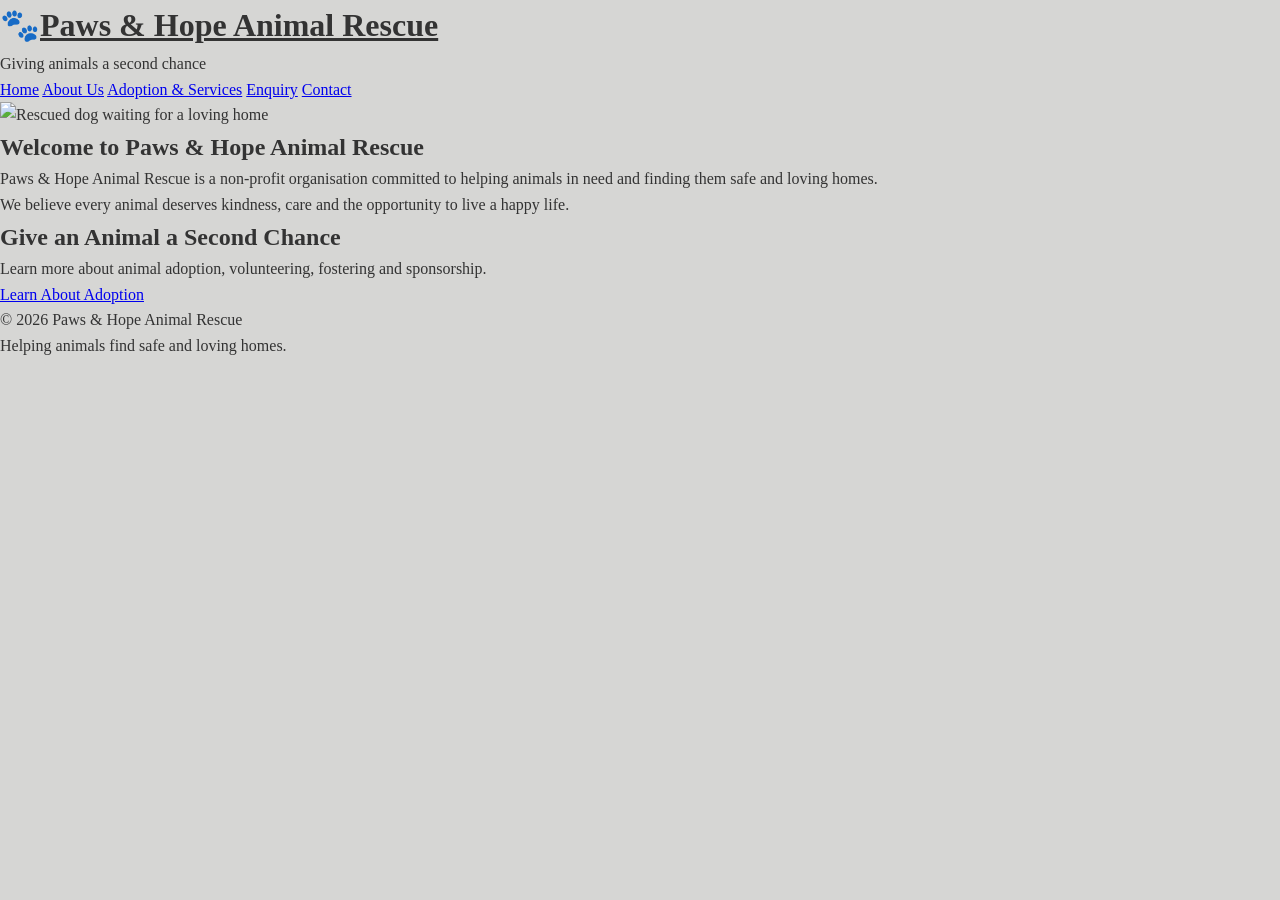
==== index.html @ 7e54c843 "Add files via upload added css styling" ====
<!DOCTYPE html>
<html lang="en">
<head>
    <!-- Page information and responsive settings -->
    <meta charset="UTF-8">
    <meta name="viewport" content="width=device-width, initial-scale=1.0">

     <!-- External CSS stylesheet -->
    <link rel="stylesheet" href="style.css">

    <title>Document</title>
</head>
<body>
    <!--Website header-->
    <header>
    <h1>🐾<u>Paws & Hope Animal Rescue</u></h1>
    <p>Giving animals a second chance</p>
</header>

      <!--Main website navigation-->   
<nav>
    <a href="index.html">Home</a>
    <a href="about.html">About Us</a>
    <a href="services.html">Adoption & Services</a>
    <a href="enquiry.html">Enquiry</a>
    <a href="contact.html">Contact</a>
    
</nav>
      
      <!--Main content of the home page-->
<main>
    <img src="images/rescue-dog.jpg" alt="Rescued dog waiting for a loving home">


           <!--Welcome section--> 
    <section>
        <h2>Welcome to Paws & Hope Animal Rescue</h2>

        <p>
            Paws & Hope Animal Rescue is a non-profit organisation
            committed to helping animals in need and finding them
            safe and loving homes.
        </p>

        <p>
            We believe every animal deserves kindness, care and
            the opportunity to live a happy life.
        </p>
    </section>
            
           <!--Introduction to adoption and other services--> 
    <section>
        <h2>Give an Animal a Second Chance</h2>

        <p>
            Learn more about animal adoption, volunteering,
            fostering and sponsorship.
        </p>

             <!--Link to the services page-->
        <a href="services.html">Learn About Adoption</a>
    </section>

</main>

       <!--Website footer-->
<footer>
    <p>&copy; 2026 Paws & Hope Animal Rescue</p>
    <p>Helping animals find safe and loving homes.</p>
</footer>

    

</body>
</html>
---- style.css ----
/*
css styling for my website */


/* 
   css reset
   removes default spacing from all elements*/

* {
    margin: 0;
    padding: 0;
    box-sizing: border-box;
}


/*
   2. base styles
   sets the basic font, text colour and page background */

html {
    font-size: 16px;
    scroll-behavior: smooth;
}

body {
    font-family: Cambria, Cochin, Georgia, Times, 'Times New Roman', serif, sans-serif;
    font-size: 1rem;
    line-height: 1.6;
    color: #333333;
    background-color: #d6d6d4;
}


/* 
   images
   makes images fit inside their containers */

img {
    max-width: 100%;
    height: auto;
    display: block;
}


/* header
   styles the top part of the website
 */
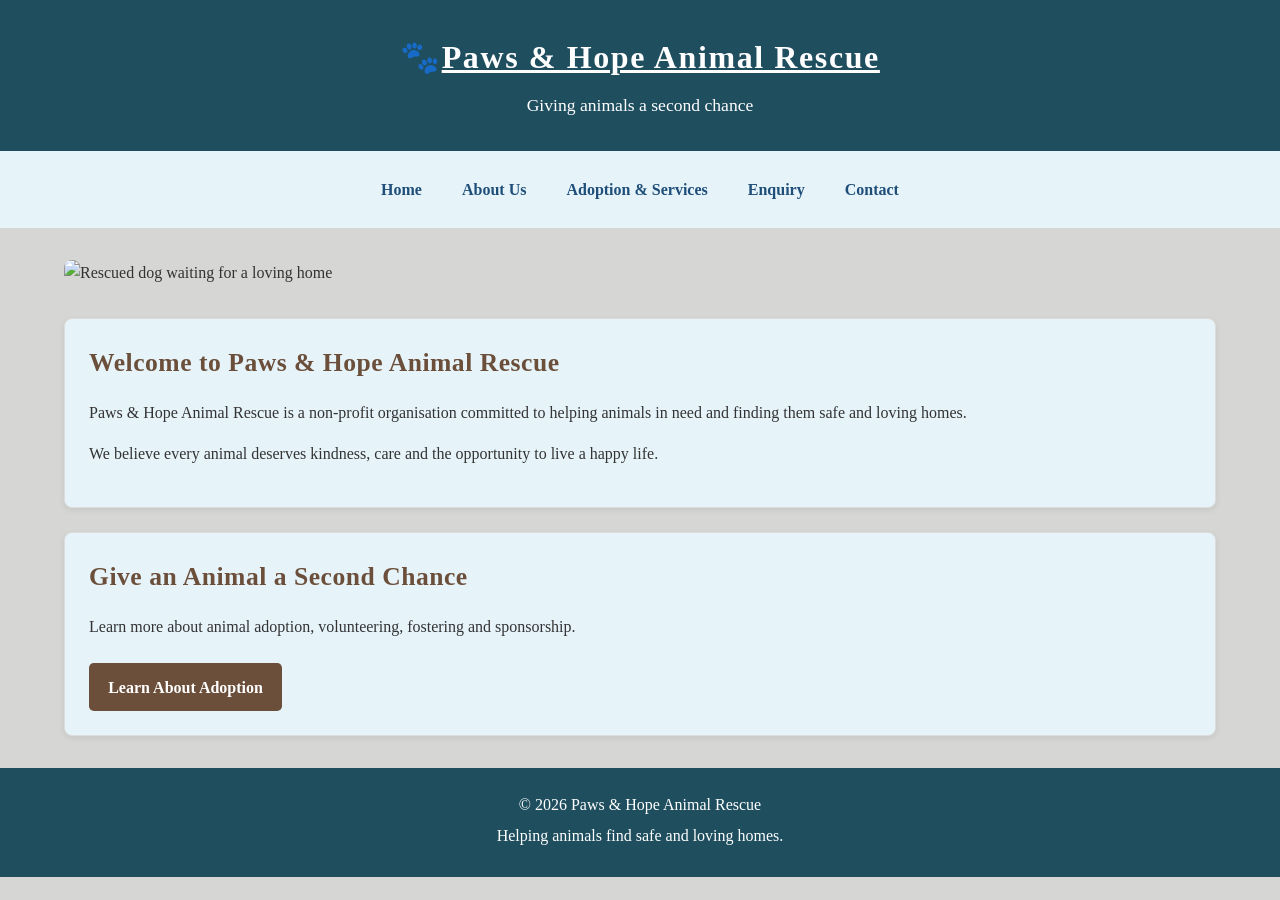
==== commit 219d7eac: "Update index.html adding another meta name on index" ====
--- a/index.html
+++ b/index.html
@@ -9,6 +9,7 @@
     <link rel="stylesheet" href="style.css">
 
     <title>Document</title>
+     <meta name="description" content="Learn about Paws & Hope Animal Rescue, our mission, vision and team dedicated to helping animals find loving homes.">
 </head>
 <body>
     <!--Website header-->
@@ -72,4 +73,4 @@
     
 
 </body>
-</html>+</html>
--- a/style.css
+++ b/style.css
@@ -14,7 +14,7 @@
 
 
 /*
-   2. base styles
+    base styles
    sets the basic font, text colour and page background */
 
 html {
@@ -46,3 +46,390 @@
    styles the top part of the website
  */
 
+header {
+    background-color: #1f4e5f;
+    color: white;
+    text-align: center;
+    padding: 2rem 1rem;
+}
+
+header h1 {
+    font-size: 2rem;
+    font-weight: bold;
+    letter-spacing: 0.05em;
+    margin-bottom: 0.5rem;
+}
+
+header p {
+    font-size: 1.1rem;
+}
+
+   
+/* navigation
+   creates the menu used to move between pages */
+
+nav {
+    display: flex;
+    justify-content: center;
+    align-items: center;
+    flex-wrap: wrap;
+    gap: 0.5rem;
+    background-color: #e6f4fa;
+    padding: 1rem;
+}
+
+nav a {
+    color: #1F4E79;
+    text-decoration: none;
+    font-weight: bold;
+    padding: 0.6rem 1rem;
+    border-radius: 0.3rem;
+}
+
+
+/* changes the link background when the mouse is over it */
+
+nav a:hover {
+    background-color: #dfd3a1;
+    text-decoration: none;
+}
+
+
+/* adds an outline when the link is selected */
+
+nav a:focus {
+    outline: 2px solid white;
+    outline-offset: 2px;
+}
+
+
+/* changes the link colour when it is clicked */
+
+nav a:active {
+    background-color: #a88a6d;
+}
+
+/* keyboard navigation
+   shows a clear outline when using the tab key */
+nav a:focus{
+    outline: 2px solid #234f79;
+    outline-offset: 2px;
+}
+
+/*
+   main content
+   controls the main area of the website */
+
+main {
+    width: 90%;
+    max-width: 1200px;
+    margin: 2rem auto;
+}
+
+
+/* styles the main image and keeps it inside the page */
+
+main > img {
+    width: 100%;
+    max-height: 450px;
+    object-fit: cover;
+    border-radius: 0.5rem;
+    margin-bottom: 2rem;
+}
+
+
+/*
+   sections
+   styles the different content sections */
+
+section {
+    background-color: #e6f4fa;
+    padding: 1.5rem;
+    margin-bottom: 1.5rem;
+    border: 1px solid #dddddd;
+    border-radius: 0.5rem;
+    box-shadow: 0 2px 6px rgba(0, 0, 0, 0.08);
+}
+
+
+/* styles the section headings */
+
+section h2 {
+    color: #6b4f3a;
+    font-size: 1.6rem;
+    font-weight: bold;
+    letter-spacing: 0.02em;
+    margin-bottom: 1rem;
+}
+
+
+/* adds space below paragraphs */
+
+section p {
+    margin-bottom: 1rem;
+}
+
+
+/* links/ buttons
+   styles links that are used like buttons */
+
+section > a {
+    display: inline-block;
+    background-color: #6b4f3a;
+    color: white;
+    text-decoration: none;
+    padding: 0.7rem 1.2rem;
+    border-radius: 0.3rem;
+    font-weight: bold;
+    margin-top: 0.5rem;
+}
+
+
+/* changes the button colour when the mouse is over it */
+
+section > a:hover {
+    background-color: #8b6f55;
+    text-decoration: none;
+}
+
+
+/* adds an outline when the link is selected */
+
+section > a:focus {
+    outline: 2px solid #6b4f3a;
+    outline-offset: 3px;
+}
+
+
+/* slightly reduces the button size when clicked */
+
+section > a:active {
+    transform: scale(0.98);
+}
+
+
+/*articles
+   styles smaller content areas inside sections */
+
+article {
+    background-color: #f8f5f0;
+    padding: 1rem;
+    margin-top: 1rem;
+    border-left: 4px solid #6b4f3a;
+    border-radius: 0.3rem;
+}
+
+
+/* styles article headings */
+
+article h3 {
+    color: #6b4f3a;
+    margin-bottom: 0.5rem;
+}
+
+
+/* 
+   lists
+   controls the spacing of lists and list items */
+
+ul {
+    margin: 1rem 0;
+    padding-left: 1.5rem;
+}
+
+li {
+    margin-bottom: 0.5rem;
+}
+
+
+/* 
+forms
+   styles the form layout and input fields */
+
+form {
+    display: flex;
+    flex-direction: column;
+    gap: 0.5rem;
+}
+
+
+/* makes form labels bold and adds spacing */
+
+label {
+    font-weight: bold;
+    margin-top: 0.5rem;
+}
+
+
+/* styles the text fields, dropdown and text area */
+
+input,
+select,
+textarea {
+    width: 100%;
+    padding: 0.7rem;
+    font-family: inherit;
+    font-size: 1rem;
+    border: 1px solid #bbbbbb;
+    border-radius: 0.3rem;
+}
+
+
+/* highlights a form field when it is selected */
+
+input:focus,
+select:focus,
+textarea:focus {
+    outline: 2px solid #6b4f3a;
+    border-color: #6b4f3a;
+}
+
+
+/* sets the minimum height of the message box */
+
+textarea {
+    min-height: 8rem;
+    resize: vertical;
+}
+
+
+/* 
+   form buttons
+   styles the button used to submit the form*/
+
+button {
+    width: fit-content;
+    background-color: #6b4f3a;
+    color: white;
+    border: none;
+    padding: 0.7rem 1.3rem;
+    border-radius: 0.3rem;
+    font-size: 1rem;
+    font-weight: bold;
+    cursor: pointer;
+}
+
+
+/* changes the button colour when the mouse is over it */
+
+button:hover {
+    background-color: #8b6f55;
+}
+
+
+/* adds an outline when the button is selected */
+
+button:focus {
+    outline: 2px solid #6b4f3a;
+    outline-offset: 3px;
+}
+
+
+/* slightly reduces the button size when clicked */
+
+button:active {
+    transform: scale(0.98);
+}
+
+
+/*
+   footer
+   styles the bottom part of the website*/
+
+footer {
+    background-color: #1f4e5f;
+    color: white;
+    text-align: center;
+    padding: 1.5rem 1rem;
+    margin-top: 2rem;
+}
+
+
+/* adds spacing between footer paragraphs */
+
+footer p {
+    margin-bottom: 0.3rem;
+}
+
+
+/*
+    tablet responsive design
+   changes the layout for tablet-sized screens */
+
+@media (max-width: 768px) {
+
+    header h1 {
+        font-size: 1.7rem;
+    }
+
+    nav {
+        flex-direction: column;
+    }
+
+    nav a {
+        width: 100%;
+        text-align: center;
+    }
+
+    main {
+        width: 92%;
+    }
+
+    section {
+        padding: 1.2rem;
+    }
+
+    section h2 {
+        font-size: 1.5rem;
+    }
+}
+
+
+/*
+   mobile responsive design
+   changes the layout for small phone screens */
+
+@media (max-width: 480px) {
+
+    header {
+        padding: 1.5rem 0.8rem;
+    }
+
+    header h1 {
+        font-size: 1.4rem;
+    }
+
+    header p {
+        font-size: 0.95rem;
+    }
+
+    nav {
+        padding: 0.7rem;
+    }
+
+    nav a {
+        padding: 0.5rem;
+        font-size: 0.95rem;
+    }
+
+    main {
+        width: 95%;
+        margin: 1rem auto;
+    }
+
+    main > img {
+        max-height: 250px;
+    }
+
+    section {
+        padding: 1rem;
+    }
+
+    section h2 {
+        font-size: 1.3rem;
+    }
+
+    footer {
+        font-size: 0.9rem;
+    }
+}
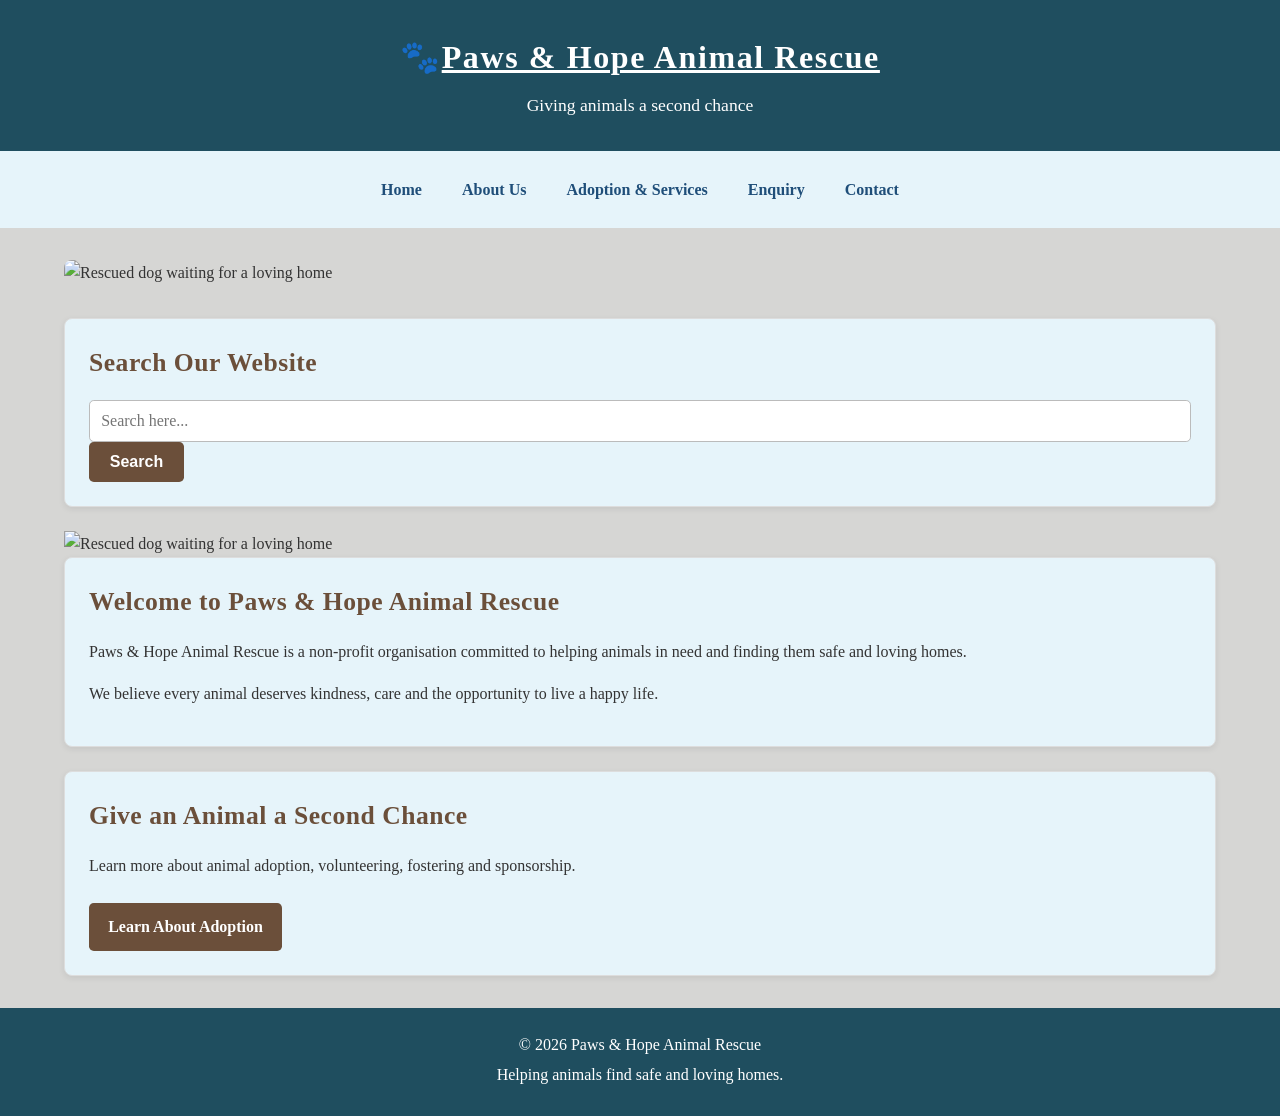
==== commit 18eaa026: "Update index.html added a search section on the home page only" ====
--- a/index.html
+++ b/index.html
@@ -31,6 +31,22 @@
       <!--Main content of the home page-->
 <main>
     <img src="images/rescue-dog.jpg" alt="Rescued dog waiting for a loving home">
+
+       <!-- Search section -->
+<section>
+    <h2>Search Our Website</h2>
+
+    <input type="text" id="searchInput"
+           placeholder="Search here...">
+
+    <button type="button" onclick="searchWebsite()">Search</button>
+
+    <div id="searchResults"></div>
+</section>
+<class id="lightbox-images">
+    <img src="images/rescue-dog.jpg" alt="Rescued dog waiting for a loving home">
+
+    </class>
 
 
            <!--Welcome section--> 
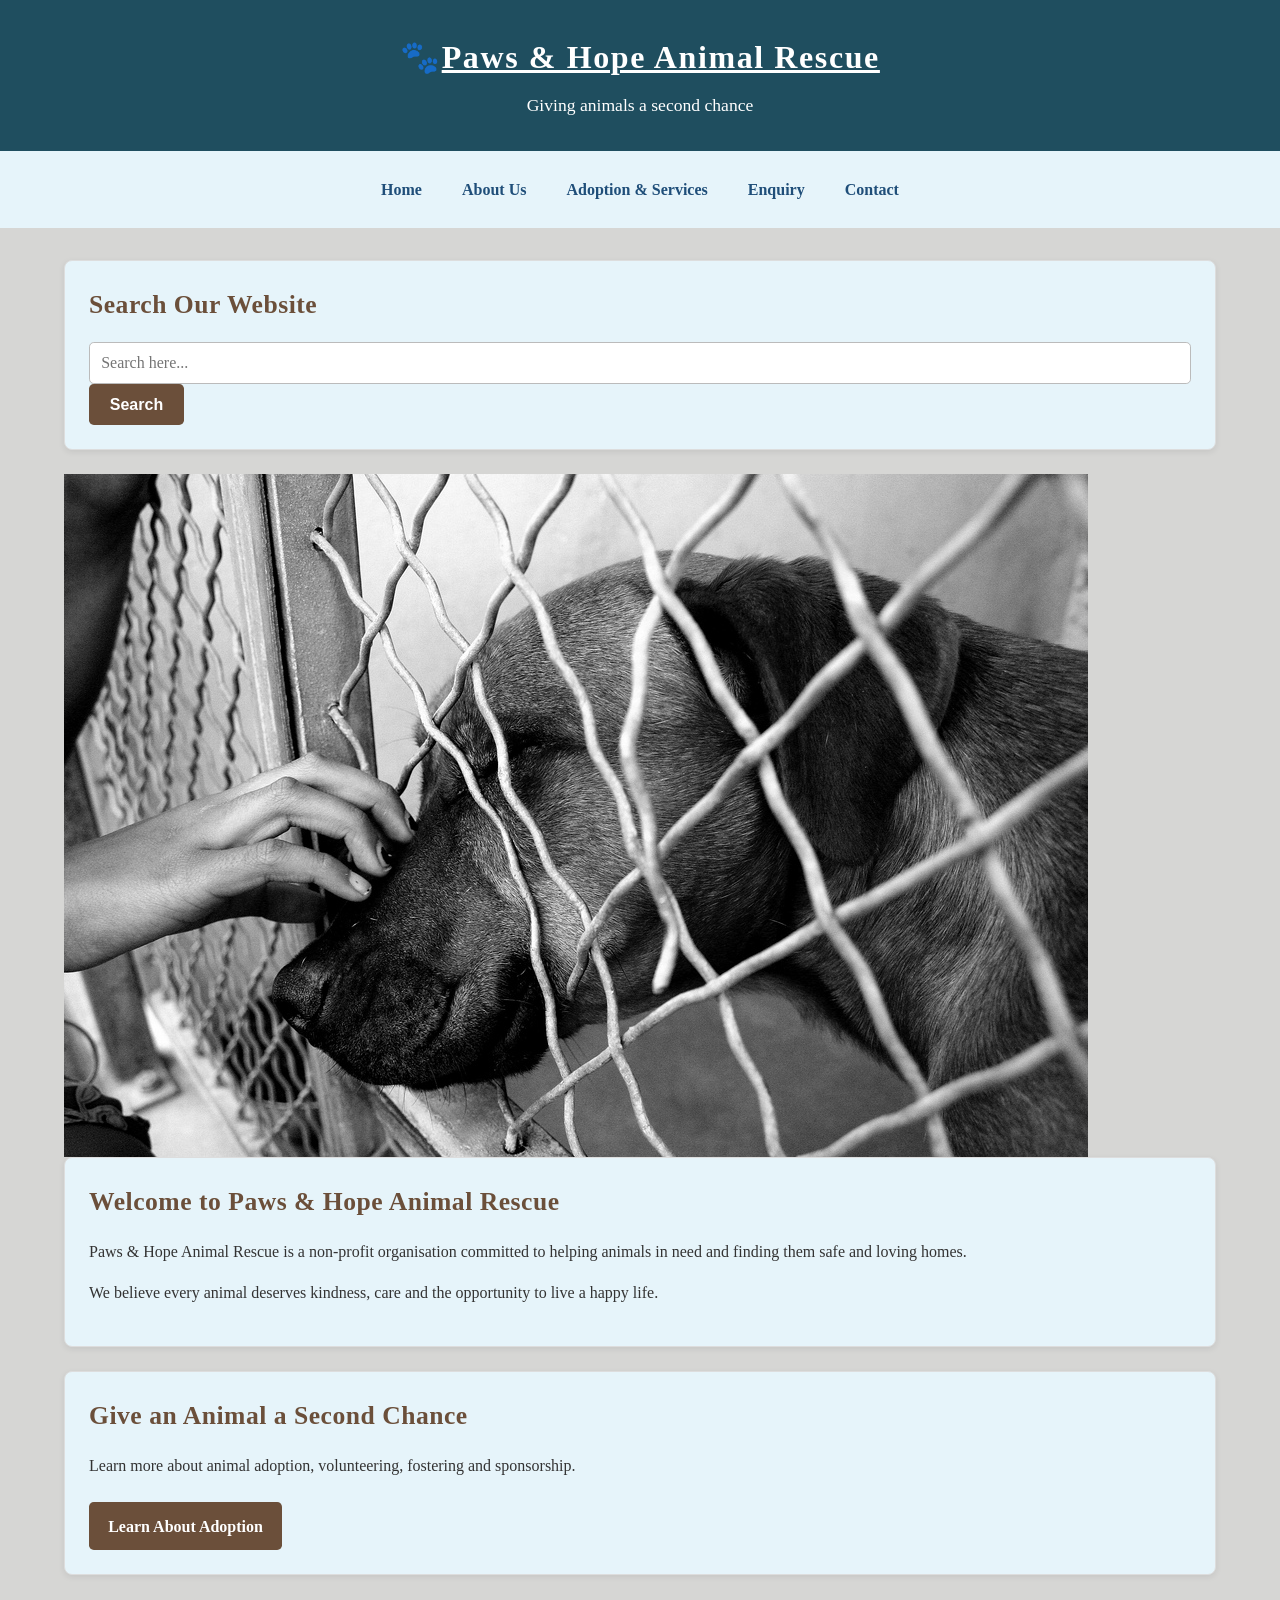
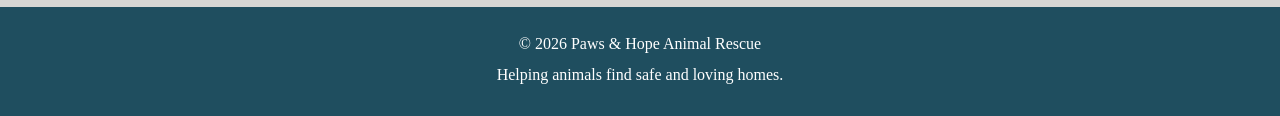
==== commit d6dd5371: "Update index.html fixing some errors" ====
--- a/index.html
+++ b/index.html
@@ -28,26 +28,26 @@
     
 </nav>
       
-      <!--Main content of the home page-->
 <main>
-    <img src="images/rescue-dog.jpg" alt="Rescued dog waiting for a loving home">
 
-       <!-- Search section -->
-<section>
-    <h2>Search Our Website</h2>
+    <!-- Search section -->
+    <section>
+        <h2>Search Our Website</h2>
 
-    <input type="text" id="searchInput"
-           placeholder="Search here...">
+        <input type="text" id="searchInput"
+               placeholder="Search here...">
 
-    <button type="button" onclick="searchWebsite()">Search</button>
+        <button type="button" onclick="searchWebsite()">Search</button>
 
-    <div id="searchResults"></div>
-</section>
-<class id="lightbox-images">
-    <img src="images/rescue-dog.jpg" alt="Rescued dog waiting for a loving home">
+        <div id="searchResults"></div>
+    </section>
 
-    </class>
-
+    <!-- Homepage dog image -->
+    <div>
+        <img class="lightbox-images"
+             src="images/rescue-dog.jpg"
+             alt="Rescued dog waiting for a loving home">
+    </div>
 
            <!--Welcome section--> 
     <section>
